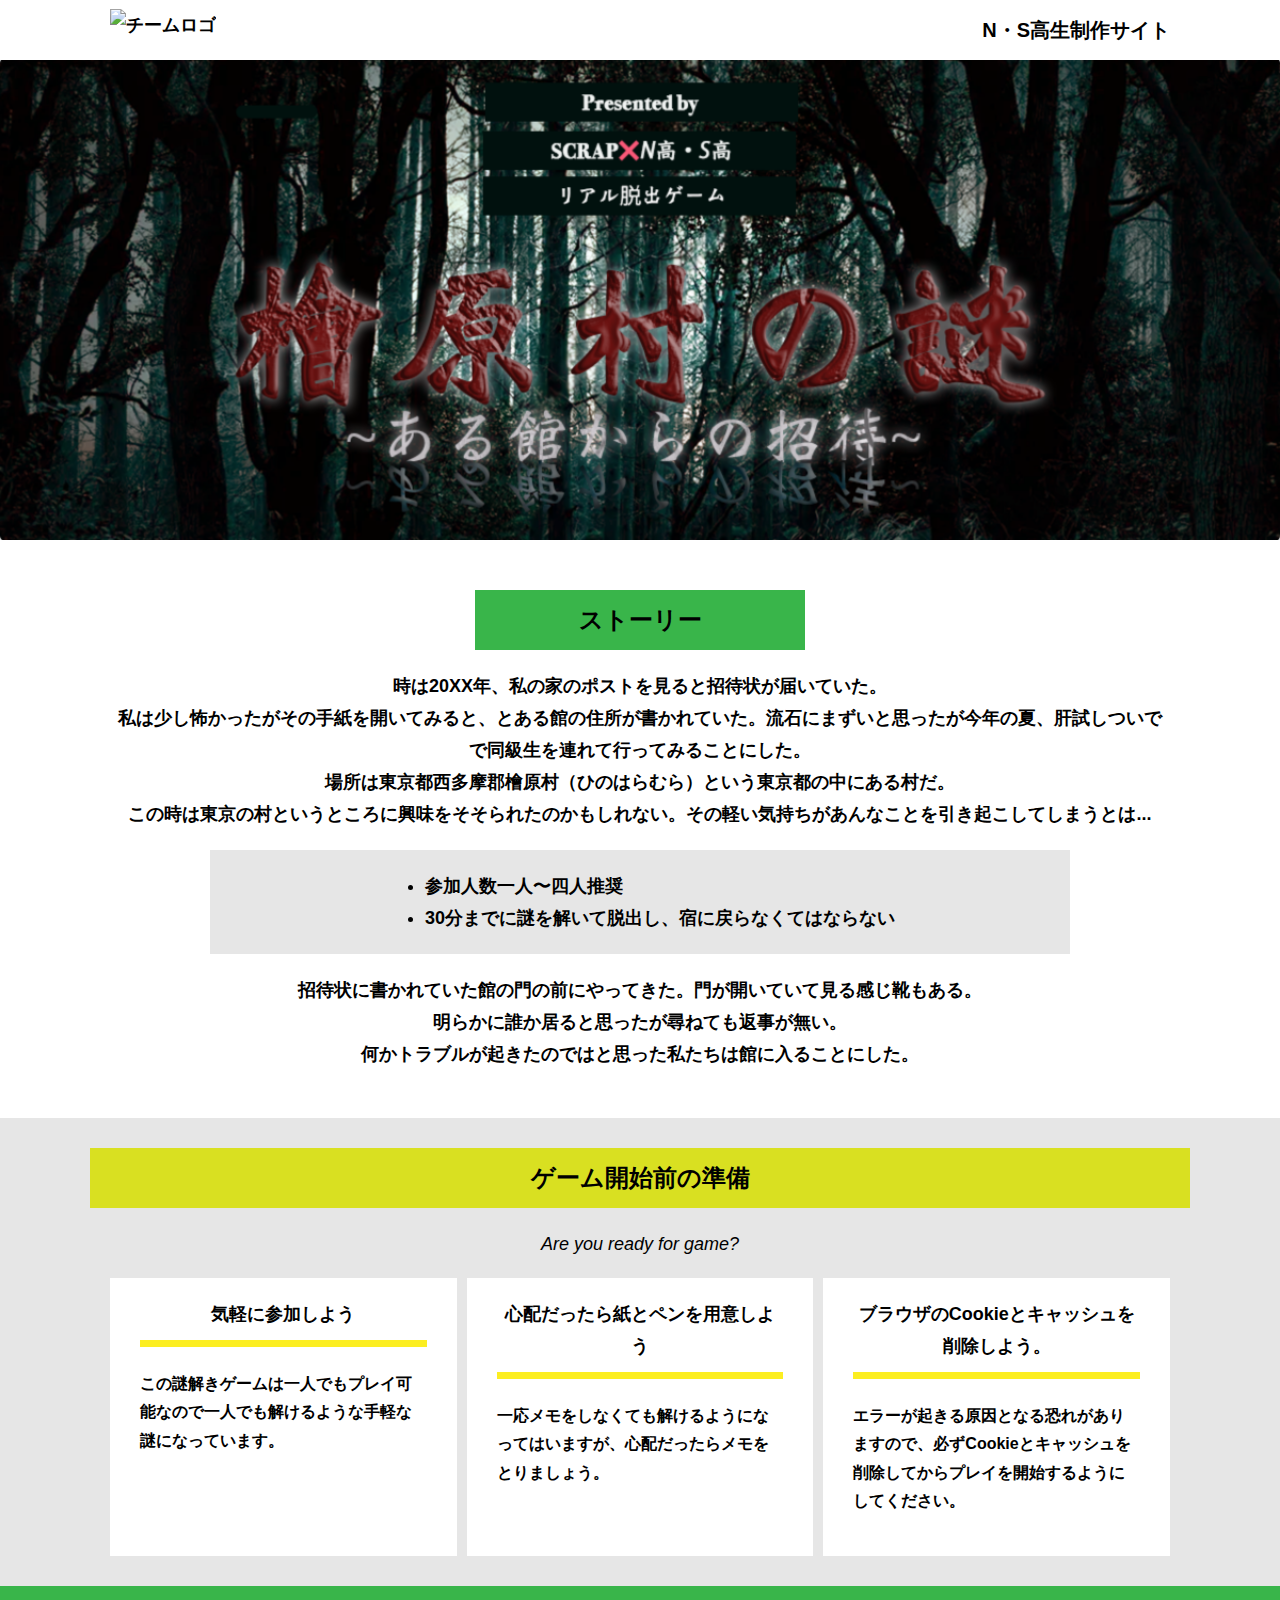
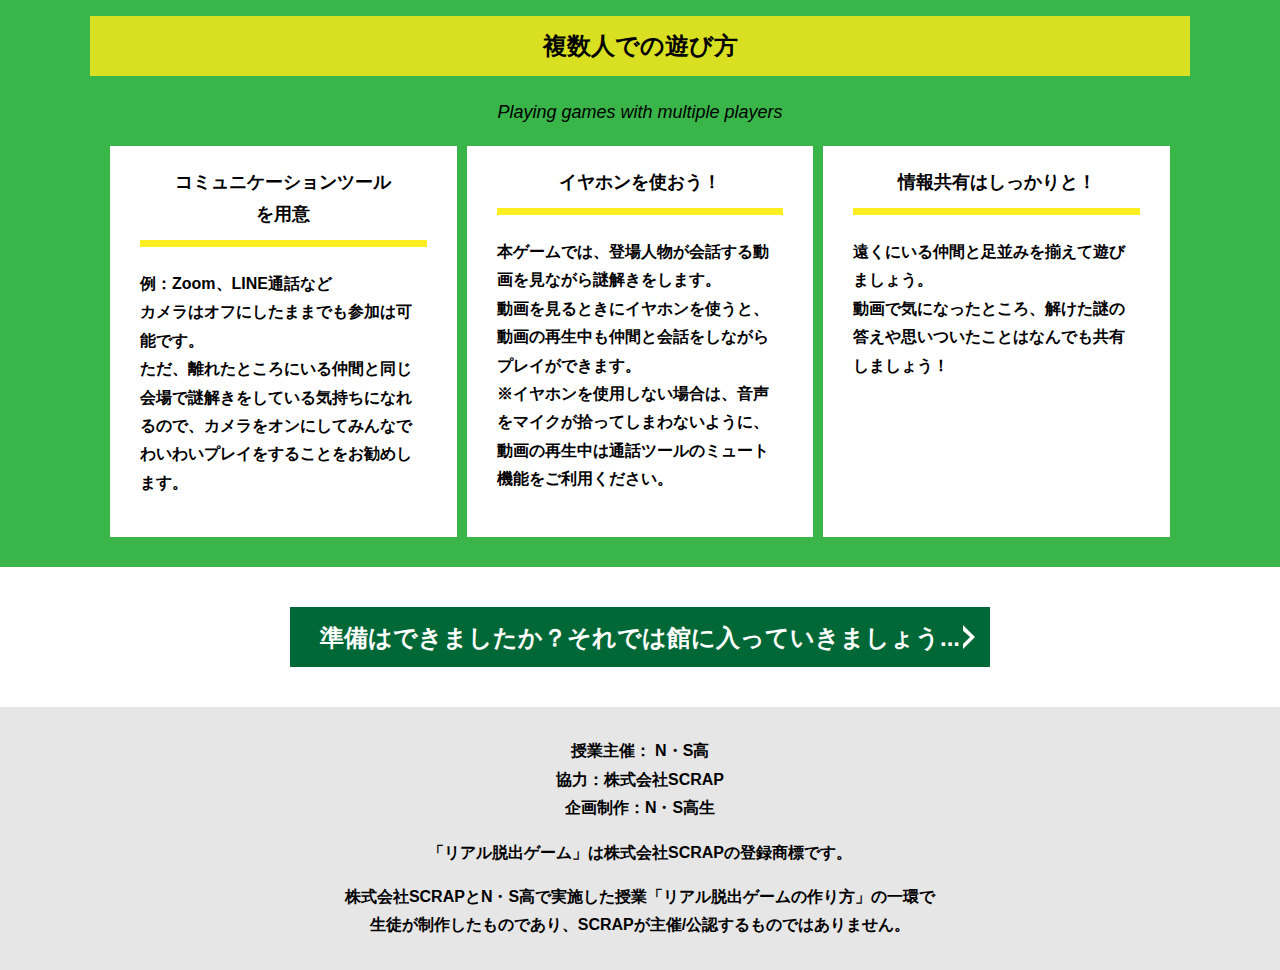
==== index.html @ 04518798 "Update index.html" ====
<!DOCTYPE html>
<html lang="ja">
<head>
  <meta charset="UTF-8">
  <meta http-equiv="X-UA-Compatible" content="IE=edge">
  <meta name="viewport" content="width=device-width, initial-scale=1.0">
  <title>檜原村の謎〜ある館からの招待状〜 │ Project N</title>
  <link rel="stylesheet" href="assets/css/normalize.css">
  <link rel="stylesheet" href="assets/css/style.css">
</head>
<body>
  <svg width="0" height="0" class="hidden">
    <symbol xmlns="http://www.w3.org/2000/svg" viewBox="0 0 12.47 24.94" id="arrow" class="arrow_svg">
      <title>arrow</title>
      <polygon points="0 24.94 0 19.66 7.35 12.47 0 5.92 0 0 12.47 12.47 0 24.94"/>
    </symbol>
  </svg>
  <header class="header">
    <div class="container">
      <div class="header__logo"><img src="assets/images/teamlogo.svg" alt="チームロゴ"></div>
      <div class="header__name">N・S高生制作サイト</div>
    </div>
  </header>
  <main class="main index-page">
    <!-- タイトルエリア　ここから -->
    <h1 class="main-title"><img src="assets/images/toppp.png" alt="Presented by SCRAP×N・S高リアル脱出ゲーム制作PJ 檜原村の謎〜ある館からの招待状〜"></h1>
    <!-- タイトルエリア　ここまで -->
    <section class="section section--story">
      <div class="container">
        <h2 class="section-title section-title--keycolor section-title--story">ストーリー</h2>
        <div class="story">
          <p class="text-center">時は20XX年、私の家のポストを見ると招待状が届いていた。<br>
            私は少し怖かったがその手紙を開いてみると、とある館の住所が書かれていた。流石にまずいと思ったが今年の夏、肝試しついでで同級生を連れて行ってみることにした。<br>
            場所は東京都西多摩郡檜原村（ひのはらむら）という東京都の中にある村だ。<br>
            この時は東京の村というところに興味をそそられたのかもしれない。その軽い気持ちがあんなことを引き起こしてしまうとは...<br>																
																			
																			
																			
																			
																			
																			
																			
          <div class="story__note__outer bg-color--gray">
            <ul class="story__note">
              <li>参加人数一人〜四人推奨</li>
              <li>30分までに謎を解いて脱出し、宿に戻らなくてはならない</li>
            </ul>
          </div>
          <p class="text-center">招待状に書かれていた館の門の前にやってきた。門が開いていて見る感じ靴もある。<br>
		  明らかに誰か居ると思ったが尋ねても返事が無い。<br>
		  何かトラブルが起きたのではと思った私たちは館に入ることにした。

</p>
        </div>
      </div>
    </section>
    <section class="section bg-color--gray">
      <div class="container">
        <h2 class="section-title">ゲーム開始前の準備</h2>
        <p class="font-eng text-center">Are you ready for game?</p>
        <!--
          class名"row"内のclass名"column"が横並びになります。
          改行する場合は以下のように追加してください。
          <div class="row">
            <div class="column">
              ～ 内容 ～
            </div>
          </div>
        -->
        <div class="row">
          <div class="column">
            <div class="card">
              <h3 class="card__title">気軽に参加しよう</h3>
              <p class="card__content">この謎解きゲームは一人でもプレイ可能なので一人でも解けるような手軽な謎になっています。</p>
            </div>
          </div>
          <div class="column">
            <div class="card">
              <h3 class="card__title">心配だったら紙とペンを用意しよう</h3>
              <p class="card__content">一応メモをしなくても解けるようになってはいますが、心配だったらメモをとりましょう。</p>
            </div>
          </div>
          <div class="column">
            <div class="card">
              <h3 class="card__title">ブラウザのCookieとキャッシュを<br>削除しよう。</h3>
              <p class="card__content">エラーが起きる原因となる恐れがありますので、必ずCookieとキャッシュを削除してからプレイを開始するようにしてください。</p>
            </div>
          </div>
        </div>
      </div>
    </section>
    <section class="section bg-color--keycolor">
      <div class="container">
        <h2 class="section-title">複数人での遊び方</h2>
        <p class="font-eng text-center">Playing games with multiple players</p>
        <div class="row">
          <div class="column">
            <div class="card">
              <h3 class="card__title">コミュニケーションツール<br>を用意</h3>
              <p class="card__content">例：Zoom、LINE通話など<br>
                カメラはオフにしたままでも参加は可能です。<br>
                ただ、離れたところにいる仲間と同じ会場で謎解きをしている気持ちになれるので、カメラをオンにしてみんなでわいわいプレイをすることをお勧めします。</p>
            </div>
          </div>
          <div class="column">
            <div class="card">
              <h3 class="card__title">イヤホンを使おう！</h3>
              <p class="card__content">本ゲームでは、登場人物が会話する動画を見ながら謎解きをします。<br>
                動画を見るときにイヤホンを使うと、動画の再生中も仲間と会話をしながらプレイができます。<br>
                ※イヤホンを使用しない場合は、音声をマイクが拾ってしまわないように、動画の再生中は通話ツールのミュート機能をご利用ください。</p>
            </div>
          </div>
          <div class="column">
            <div class="card">
              <h3 class="card__title">情報共有はしっかりと！</h3>
              <p class="card__content">遠くにいる仲間と足並みを揃えて遊びましょう。<br>
                動画で気になったところ、解けた謎の答えや思いついたことはなんでも共有しましょう！</p>
            </div>
          </div>
        </div>
      </div>
    </section>
    <section class="section">
      <div class="container">
        <a class="btn" href="main.html">準備はできましたか？それでは館に入っていきましょう...<svg class="btn__arrow"><use xlink:href="#arrow"></use></svg></a>
      </div>
    </section>
  </main>
  <footer class="footer section bg-color--gray">
    <div class="container">
      <p class="text-center">授業主催： N・S高<br>協力：株式会社SCRAP<br>企画制作：N・S高生</p>
      <p class="text-center">「リアル脱出ゲーム」は株式会社SCRAPの登録商標です。</p>
      <p class="text-center">株式会社SCRAPとN・S高で実施した授業「リアル脱出ゲームの作り方」の一環で<br>生徒が制作したものであり、SCRAPが主催/公認するものではありません。</p>
    </div>
  </footer>
</body>
</html>
---- assets/css/style.css ----
@charset "UTF-8";
/****************************
 * 共通CSSのテンプレートです。
*****************************/
*,
*::before,
*::after {
  -webkit-box-sizing: border-box;
          box-sizing: border-box;
}

html {
  font-size: 18px;
  -webkit-box-sizing: border-box;
          box-sizing: border-box;
}

body {
  overflow-x: hidden;
  font-family: "游ゴシック体", "Yu Gothic", YuGothic, "ヒラギノ角ゴ Pro", "Hiragino Kaku Gothic Pro", "メイリオ", "Meiryo", sans-serif;
  font-size: 18px;
  line-height: 1.77778;
  font-weight: bold;
  text-decoration: none;
  border: none;
  list-style: none;
  color: #000;
  margin: 0;
}

img {
  width: 100%;
}

figure {
  margin: 0;
}

figcaption {
  margin-top: 30px;
  font-size: 14px;
}

@media screen and (max-width: 767px) {
  figcaption {
    font-size: 13px;
  }
}

input[type=text] {
  font-size: 18px;
  border: none;
  padding: 25px 35px;
  display: block;
  margin: 0 auto;
  max-width: 580px;
  width: 100%;
}

::-webkit-input-placeholder {
  color: #999;
}

:-ms-input-placeholder {
  color: #999;
}

::-ms-input-placeholder {
  color: #999;
}

::placeholder {
  color: #999;
}

button {
  cursor: pointer;
  display: block;
  border: none;
  margin: 0 auto;
  background-color: #006837;
  color: #fff;
  width: 287px;
  height: 55px;
}

/*******************
* Layout
*******************/
.section {
  padding-top: 30px;
  padding-bottom: 30px;
}

.section--clear {
  /* ステージクリア画面 */
  position: fixed;
  display: none;
  /* 読み込み時に一瞬表示されるのを防ぐ */
  -webkit-box-pack: center;
      -ms-flex-pack: center;
          justify-content: center;
  -webkit-box-align: center;
      -ms-flex-align: center;
          align-items: center;
  top: 0;
  bottom: 0;
  left: 0;
  right: 0;
  z-index: 200;
}

.section--clear.isClear {
  display: -webkit-box;
  display: -ms-flexbox;
  display: flex;
}

.container {
  width: 1100px;
  padding-left: 20px;
  padding-right: 20px;
  margin: 0 auto;
}

@media screen and (max-width: 1100px) {
  .container {
    width: calc(100% - 40px);
  }
}

.row {
  display: -webkit-box;
  display: -ms-flexbox;
  display: flex;
  -ms-flex-line-pack: stretch;
      align-content: stretch;
  gap: 10px;
}

.row + .row {
  margin-top: 20px;
}

.column {
  width: 100%;
}

.card {
  background-color: #fff;
  margin-bottom: 20px;
  height: 100%;
}

.card__title {
  font-size: 18px;
  text-align: center;
  margin: 0;
  padding: 20px 30px;
  position: relative;
  cursor: pointer;
}

.card__content {
  -webkit-transition: all 0.3s;
  transition: all 0.3s;
  font-size: 16px;
  padding: 20px 30px;
  margin: 0;
  position: relative;
}

.card__content::before {
  display: block;
  content: '';
  width: calc(100% - 60px);
  height: 7px;
  background-color: #fcee21;
  position: absolute;
  top: -10px;
  left: 30px;
}

.hint-page .card {
  height: auto;
}

.hint-page .card__content {
  display: none;
  text-align: center;
}

.hint-page .card__arrow {
  position: absolute;
  top: calc(50% - 12px);
  right: 45px;
  -webkit-transform: rotate(90deg);
          transform: rotate(90deg);
  -webkit-transition: all 0.3s;
  transition: all 0.3s;
  fill: #009245;
  width: 12px;
  height: 24px;
}

.hint-page .card.is-open .card__content {
  display: block;
}

.hint-page .card.is-open .card__arrow {
  -webkit-transform: rotate(-90deg);
          transform: rotate(-90deg);
}

.box {
  padding: 35px 30px;
}

.youtube {
  position: relative;
  width: 100%;
  padding-top: 56.25%;
}

.youtube iframe {
  position: absolute;
  top: 0;
  left: 0;
  width: 100%;
  height: 100%;
}

.youtube__container {
  max-width: 800px;
  margin: 0 auto;
}

/*********************
* Color
*********************/
.bg-color--keycolor {
  background-color: #39b54a;
}

.bg-color--subcolor {
  background-color: #d9e021;
}

.bg-color--gray {
  background-color: #e6e6e6;
}

/*********************
* title
**********************/
.main-title {
  margin: 0;
}

.sub-title {
  text-align: center;
  font-size: 18px;
  line-height: 1.66667;
}

.sub-title__bg {
  background-color: #fcee21;
  padding-left: 1rem;
  padding-right: 1rem;
}

.section-title {
  font-size: 24px;
  line-height: 1.75;
  text-align: center;
  padding: 9px 20px;
  background-color: #d9e021;
  margin: 0 -20px 20px -20px;
}

.section-title__stage {
  display: inline-block;
  margin-right: 2rem;
}

.section-title--keycolorlight {
  background-color: #8cc63f;
}

.section-title--keycolorlight .section-title__stage {
  color: #fff;
}

.section-title--keycolor {
  background-color: #39b54a;
}

.section-title--story {
  width: 330px;
  margin: 0 auto 20px;
}

.section-title--border {
  position: relative;
  font-size: 30px;
  text-align: center;
  line-height: 1.06667;
  margin: 0;
  padding-bottom: 15px;
  color: #006837;
}

.section-title--border::after {
  position: absolute;
  bottom: 0;
  left: calc(50% - 95px);
  display: block;
  content: '';
  background-color: #fff;
  height: 2.6px;
  width: 190px;
}

/******************
* text
******************/
.font-eng {
  font-style: italic;
  font-weight: normal;
}

/*************************
* Button
*************************/
.btn {
  display: block;
  text-decoration: none;
  cursor: pointer;
  background-color: #006837;
  color: #fff;
  font-size: 24px;
  line-height: 1.54167;
  text-align: center;
  padding: 11.5px;
  width: calc(100% - 40px);
  max-width: 700px;
  margin: 10px auto;
  position: relative;
}

.btn:hover {
  opacity: 0.7;
}

.btn__arrow {
  position: absolute;
  top: calc(50% - 12px);
  right: 15px;
  fill: #fff;
  width: 12px;
  height: 24px;
}

/****************
* header
*****************/
.header {
  background-color: #fff;
  height: 60px;
}

.header .container {
  display: -webkit-box;
  display: -ms-flexbox;
  display: flex;
  -webkit-box-pack: justify;
      -ms-flex-pack: justify;
          justify-content: space-between;
  -webkit-box-align: center;
      -ms-flex-align: center;
          align-items: center;
  height: 100%;
}

.header__logo {
  width: 330px;
  height: 42px;
}

.header__name {
  font-size: 20px;
  line-height: 1.1;
}

.footer {
  font-size: 16px;
}

.footer p:first-child {
  margin-top: 0;
}

.footer p:last-child {
  margin-bottom: 0;
}

/********************
* main
********************/
.story__note {
  margin: 0;
}

.story__note__outer {
  width: 860px;
  display: -webkit-box;
  display: -ms-flexbox;
  display: flex;
  padding: 20px;
  margin: 20px auto;
  -webkit-box-pack: center;
      -ms-flex-pack: center;
          justify-content: center;
}

@media screen and (max-width: 940px) {
  .story__note__outer {
    width: 100%;
  }
}

.stage-column__container + .stage-column__container {
  border-top: 2px solid #fff;
}

.answer {
  font-size: 18px;
  margin-bottom: 20px;
  line-height: 80px;
  word-spacing: 20px;
}

.err-message {
  color: #c1272d;
  font-size: 18px;
  text-align: center;
}

.link-hint {
  text-align: center;
  display: block;
  margin-top: 20px;
}

.clear-message {
  background-color: #d9e021;
  padding: 30px 30px 60px;
  position: relative;
}

.clear-message__title {
  position: relative;
  display: block;
  text-align: center;
  color: #006837;
  font-size: 30px;
  padding-bottom: 10px;
  margin-bottom: 35px;
}

.clear-message__title::after {
  content: '';
  position: absolute;
  display: block;
  width: 183px;
  height: 2px;
  background-color: #fff;
  bottom: 0;
  left: calc(50% - (183px/2));
}

.clear-message__content {
  text-align: center;
}

.clear-message__btn {
  position: absolute;
  bottom: -30px;
  left: calc(50% - 144px);
  width: 288px;
  margin: 0;
}

/********************
* Utility
********************/
.text-center {
  text-align: center;
}

.text-left {
  text-align: left;
}

.text-right {
  text-align: right;
}

.hidden {
  display: none;
}
/*# sourceMappingURL=style.css.map */
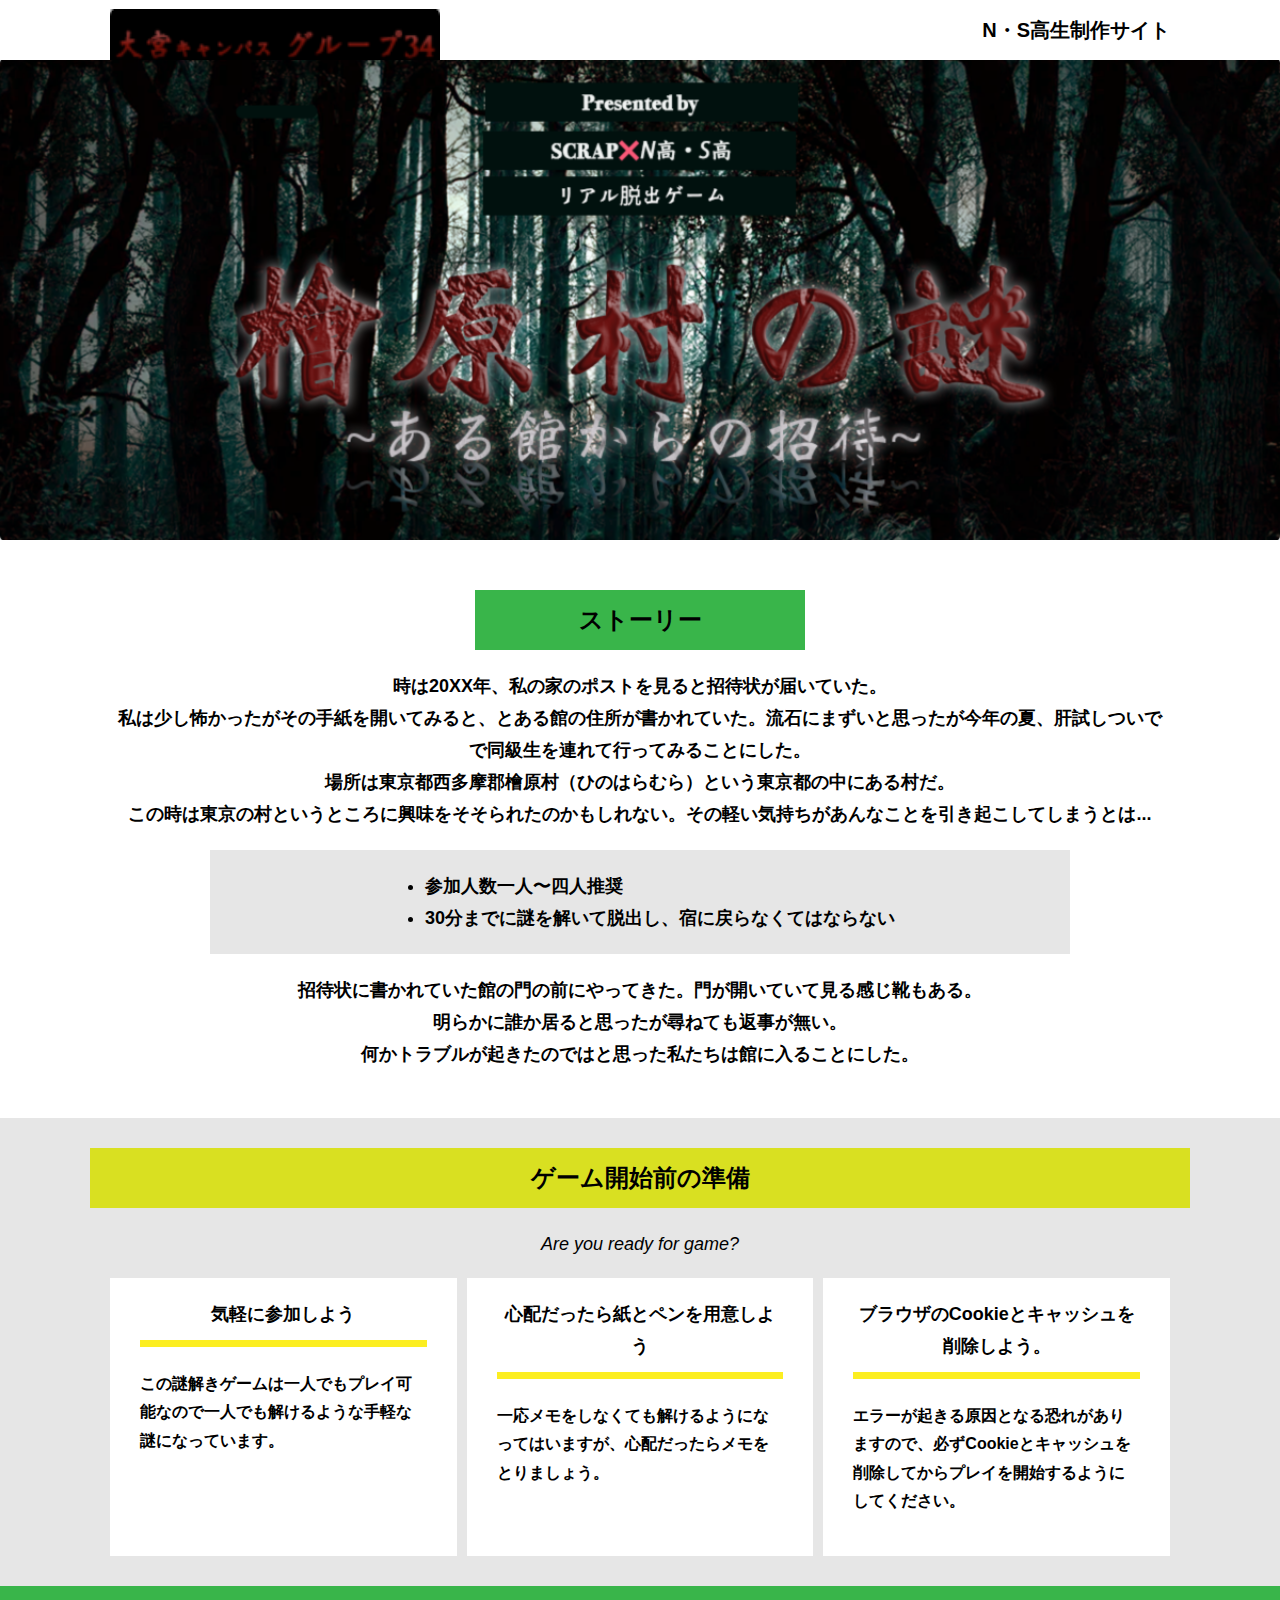
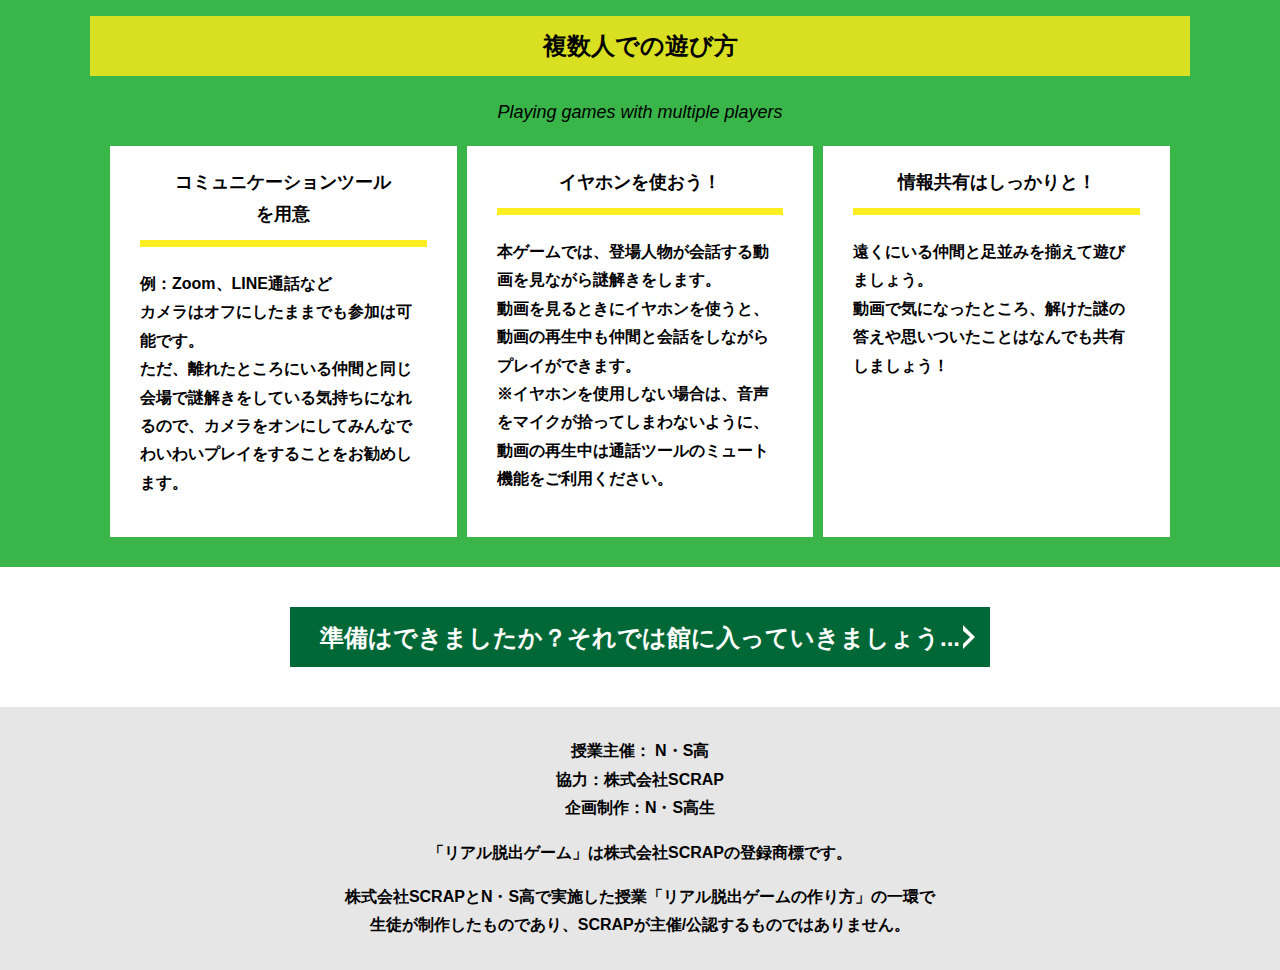
==== commit d09d86f3: "Update index.html" ====
--- a/index.html
+++ b/index.html
@@ -17,7 +17,7 @@
   </svg>
   <header class="header">
     <div class="container">
-      <div class="header__logo"><img src="assets/images/teamlogo.svg" alt="チームロゴ"></div>
+      <div class="header__logo"><img src="assets/images/team.png" alt="チームロゴ"></div>
       <div class="header__name">N・S高生制作サイト</div>
     </div>
   </header>
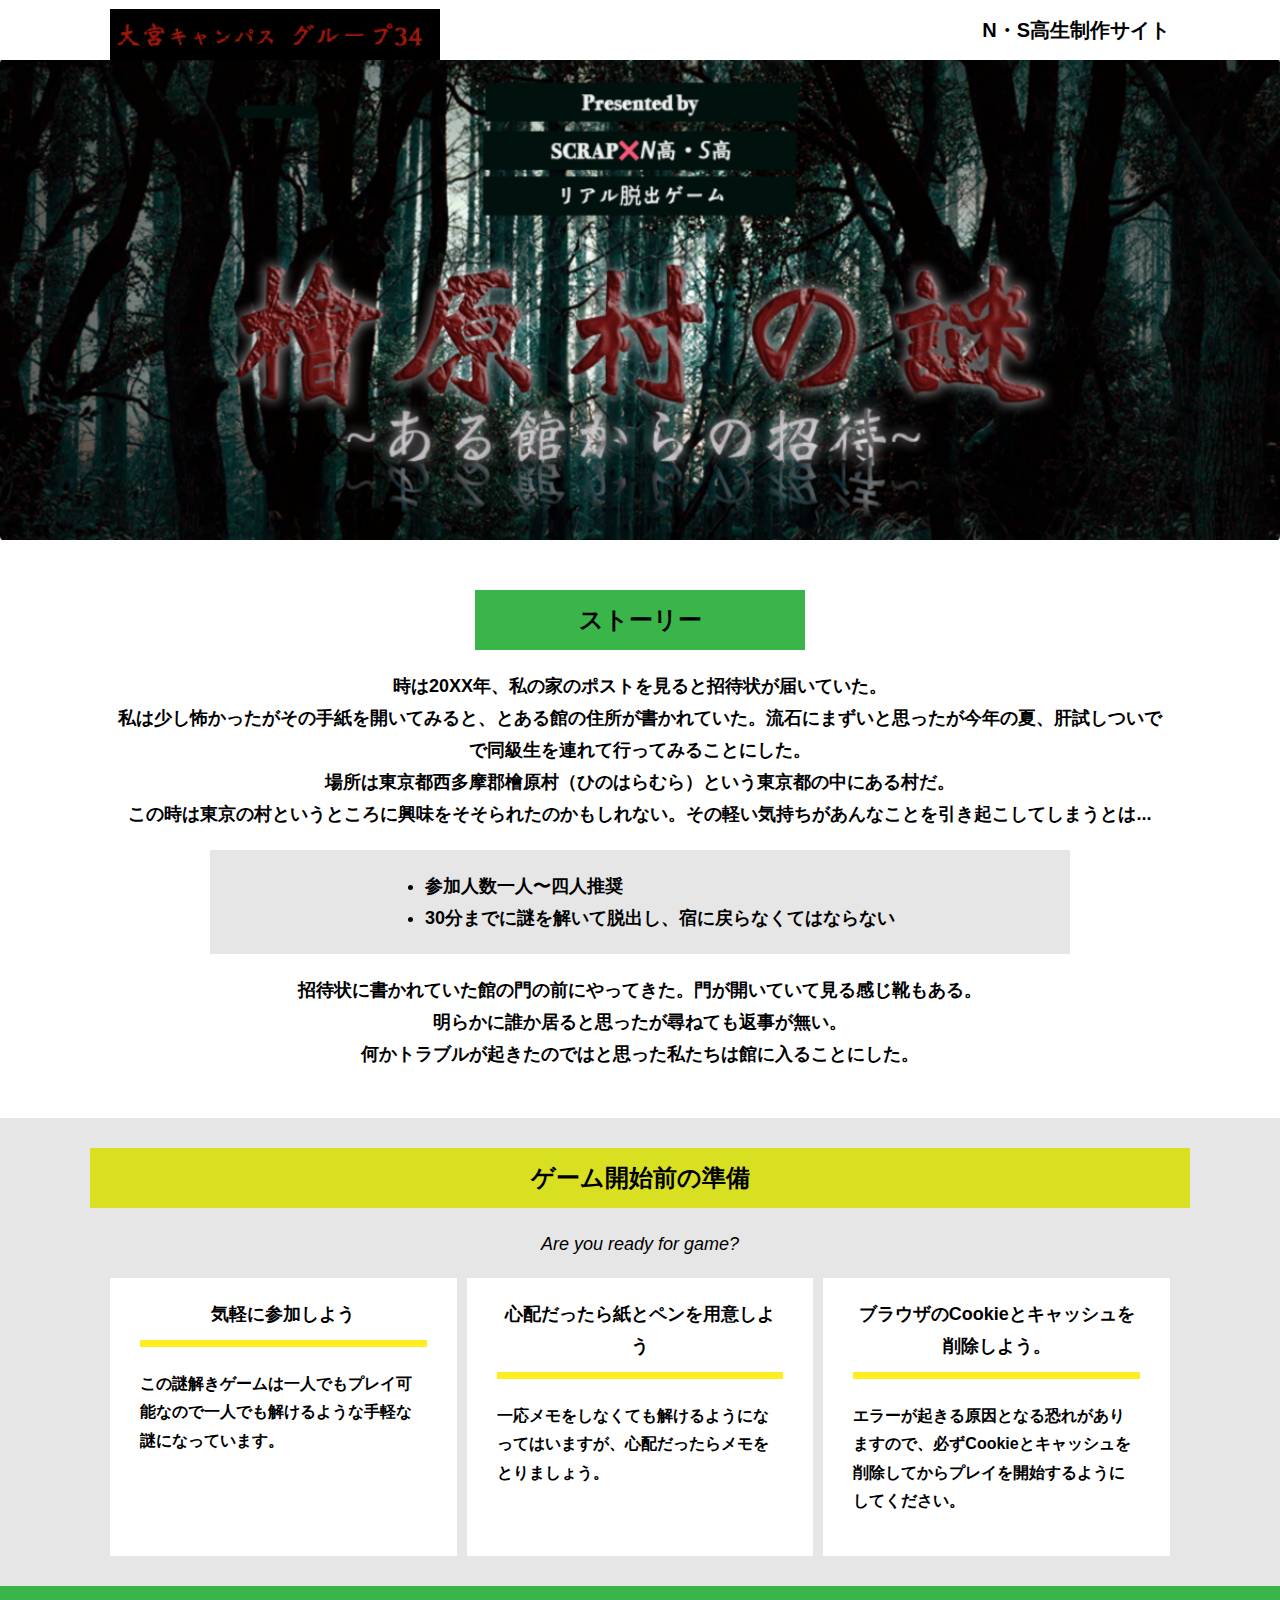
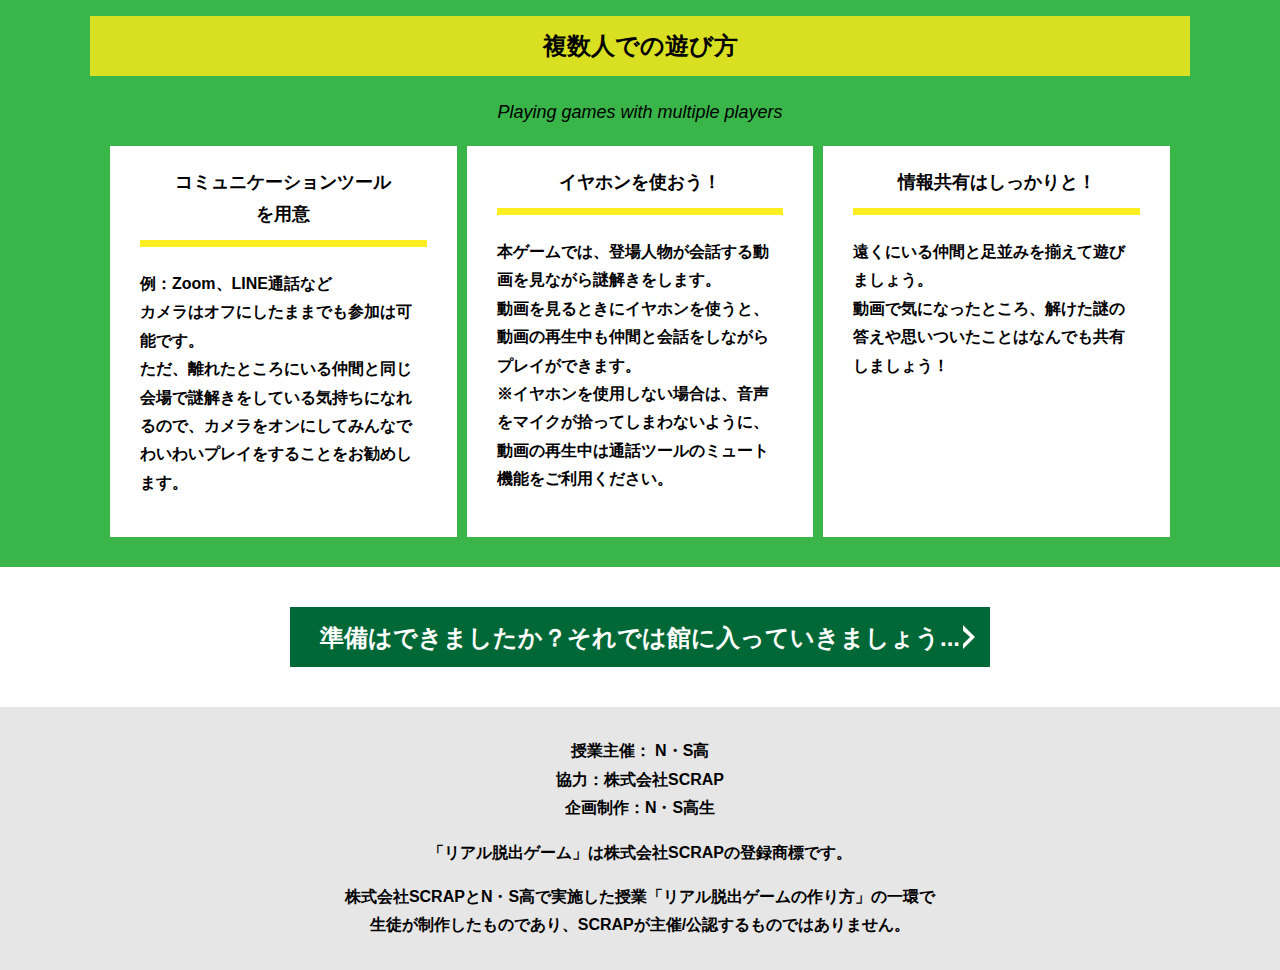
==== commit e42c6cb0: "Update index.html" ====
--- a/index.html
+++ b/index.html
@@ -17,7 +17,7 @@
   </svg>
   <header class="header">
     <div class="container">
-      <div class="header__logo"><img src="assets/images/team.png" alt="チームロゴ"></div>
+      <div class="header__logo"><img src="assets/images/teamteam.png" alt="チームロゴ"></div>
       <div class="header__name">N・S高生制作サイト</div>
     </div>
   </header>
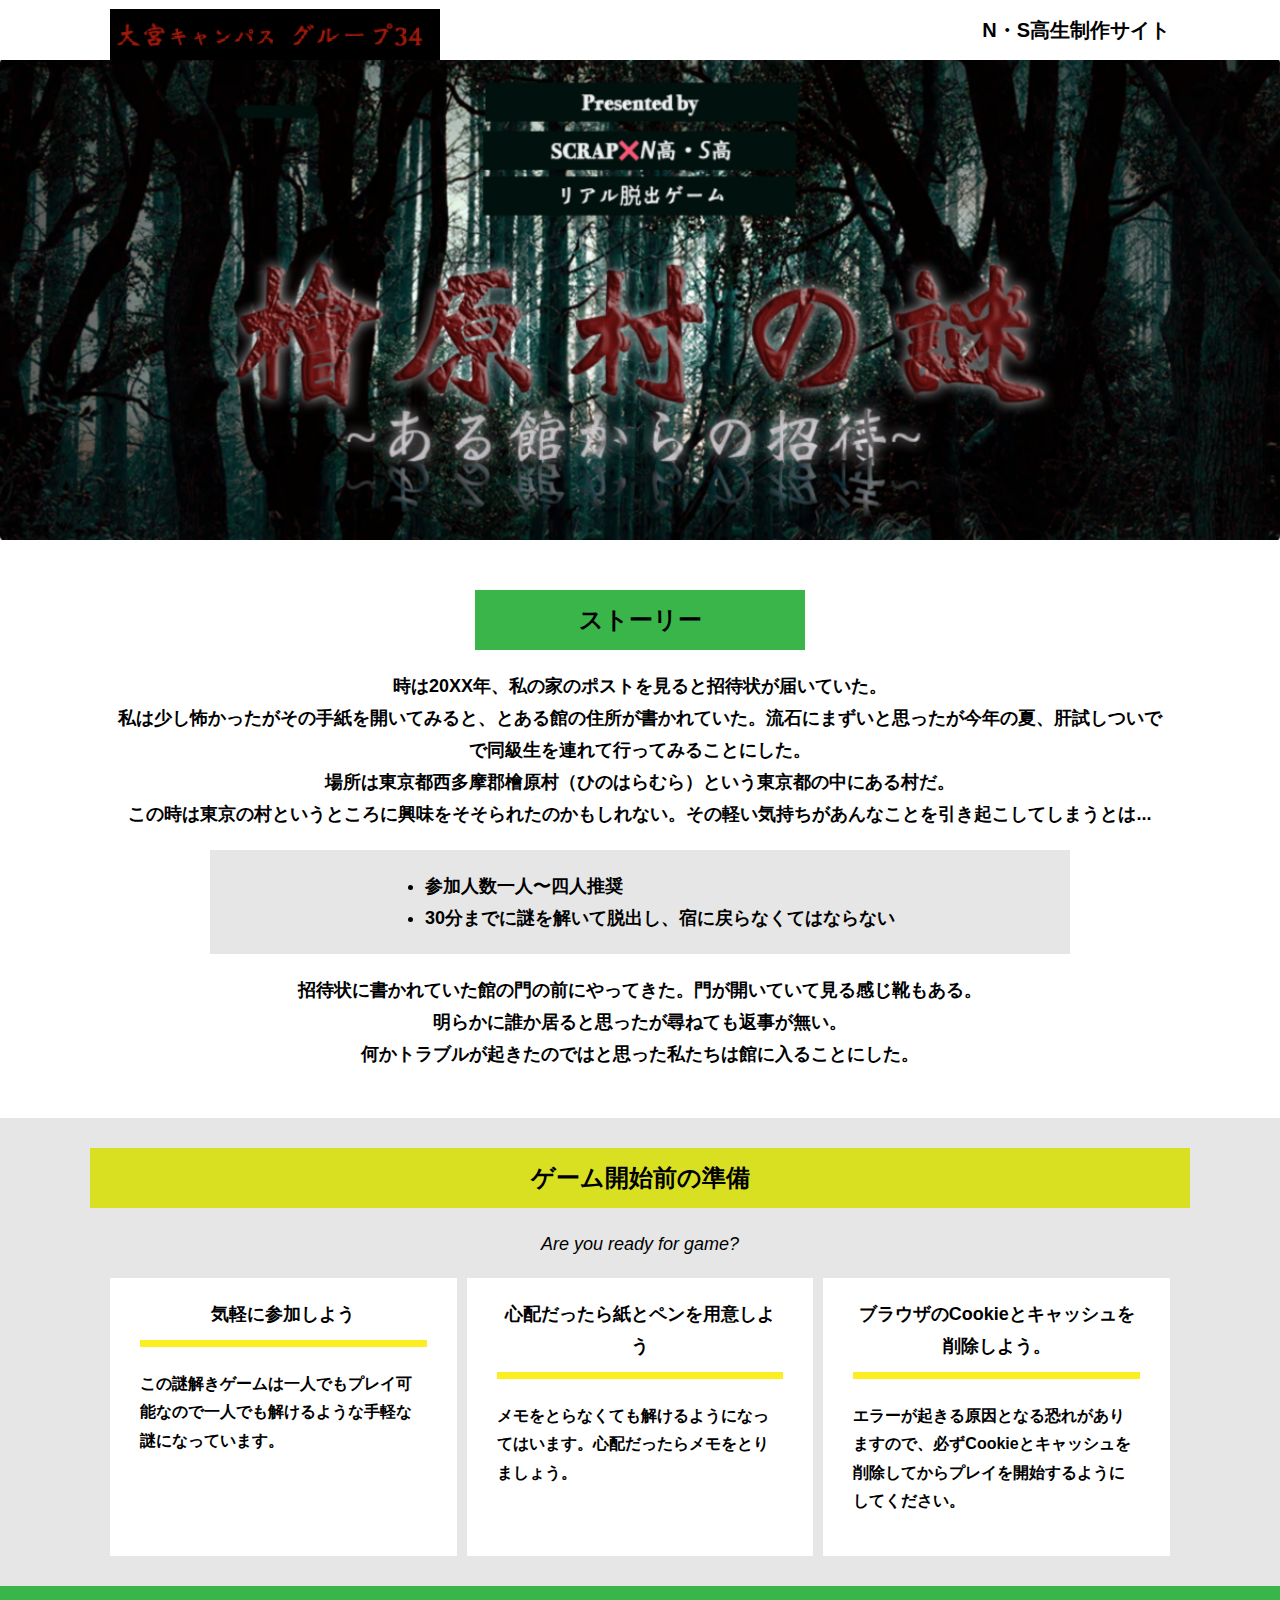
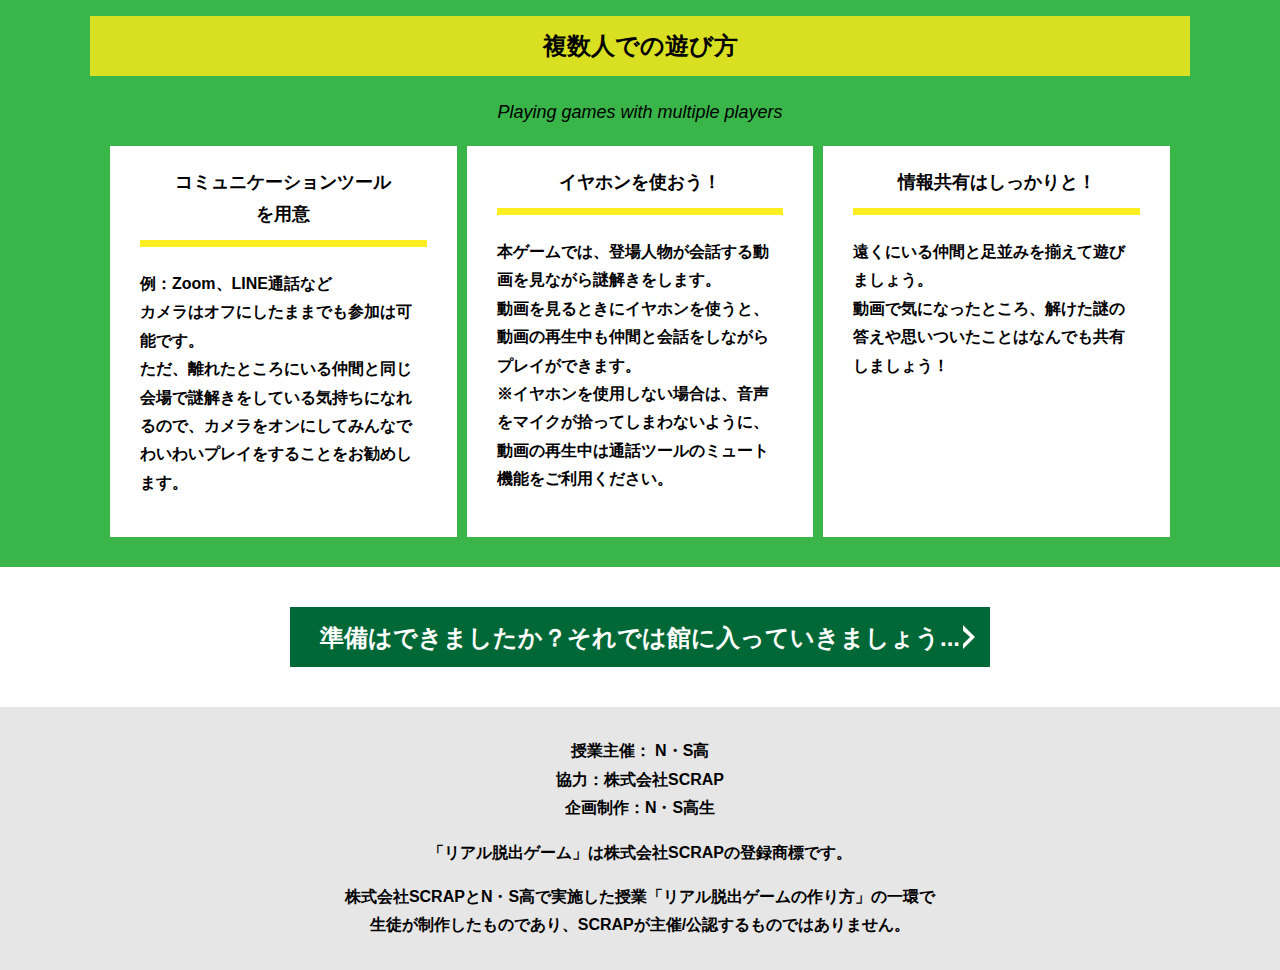
==== commit 41ed8b95: "Update index.html" ====
--- a/index.html
+++ b/index.html
@@ -77,7 +77,7 @@
           <div class="column">
             <div class="card">
               <h3 class="card__title">心配だったら紙とペンを用意しよう</h3>
-              <p class="card__content">一応メモをしなくても解けるようになってはいますが、心配だったらメモをとりましょう。</p>
+              <p class="card__content">メモをとらなくても解けるようになってはいます。心配だったらメモをとりましょう。</p>
             </div>
           </div>
           <div class="column">
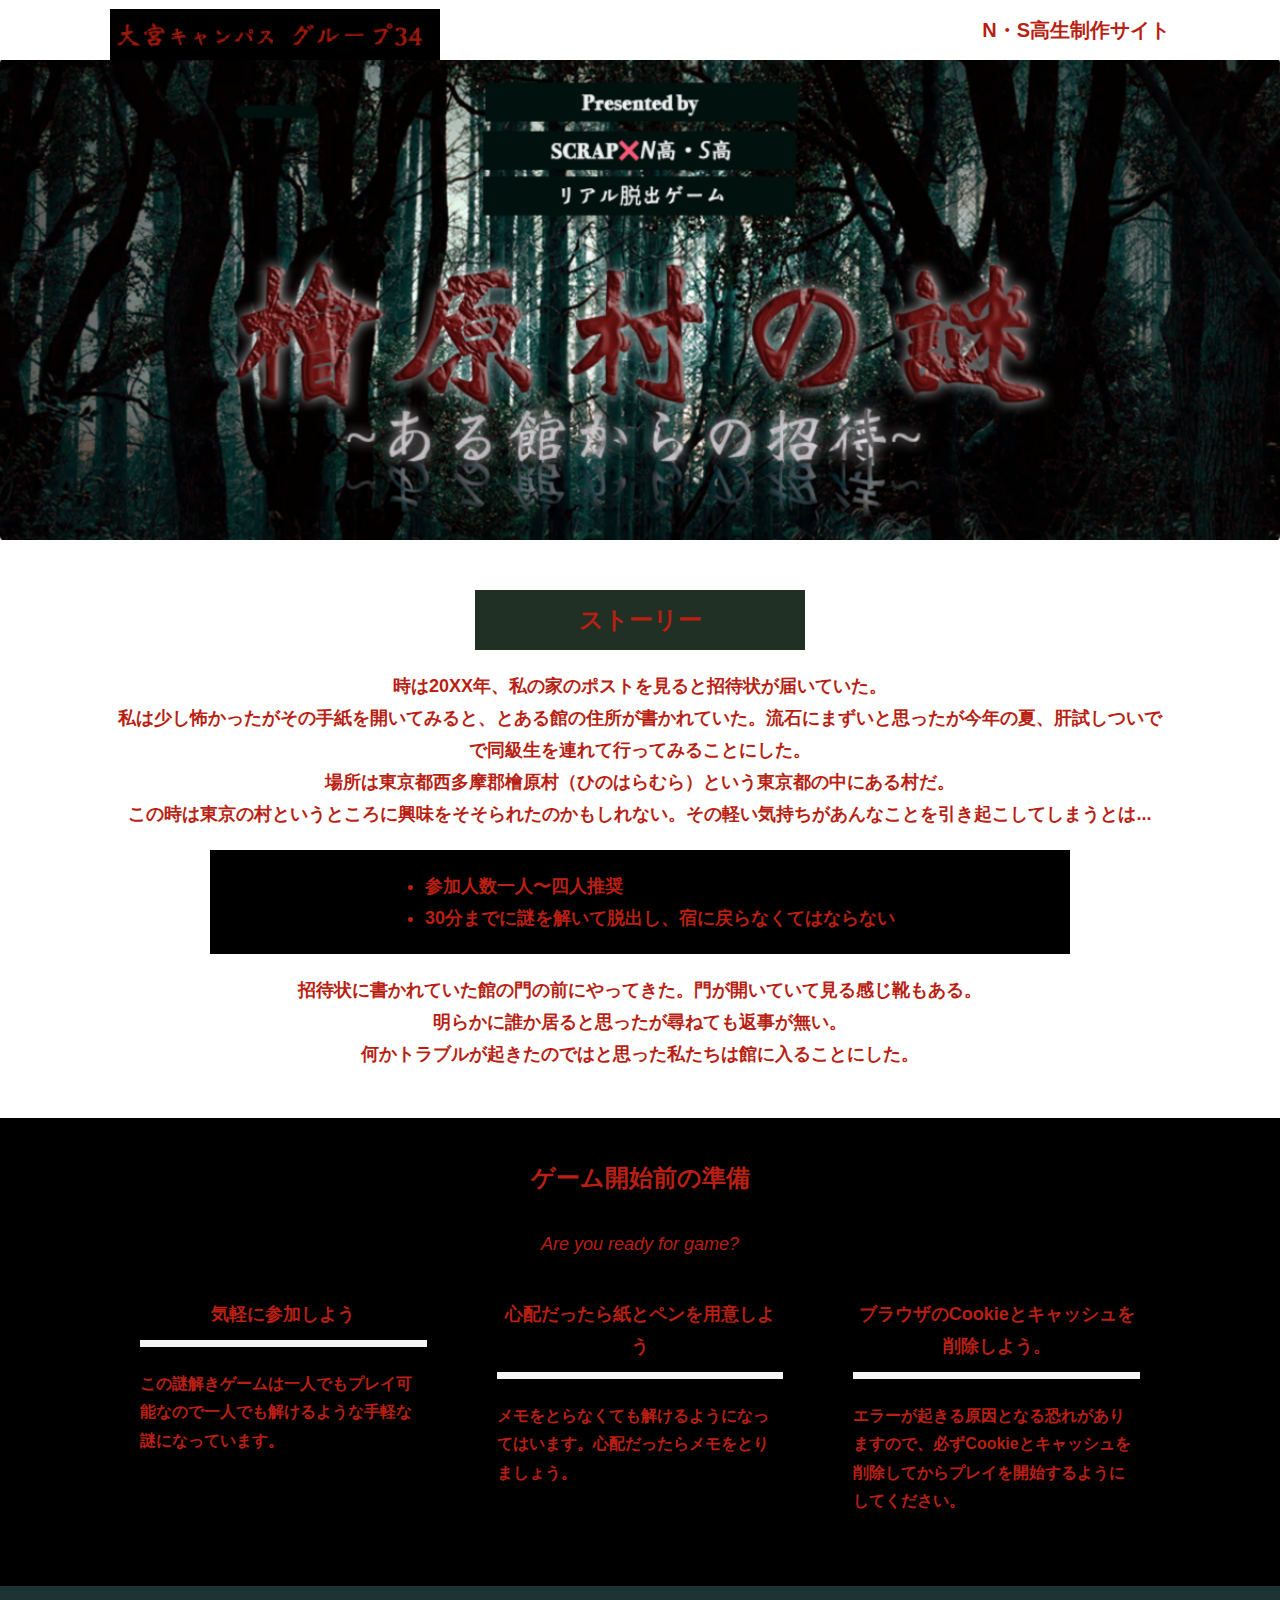
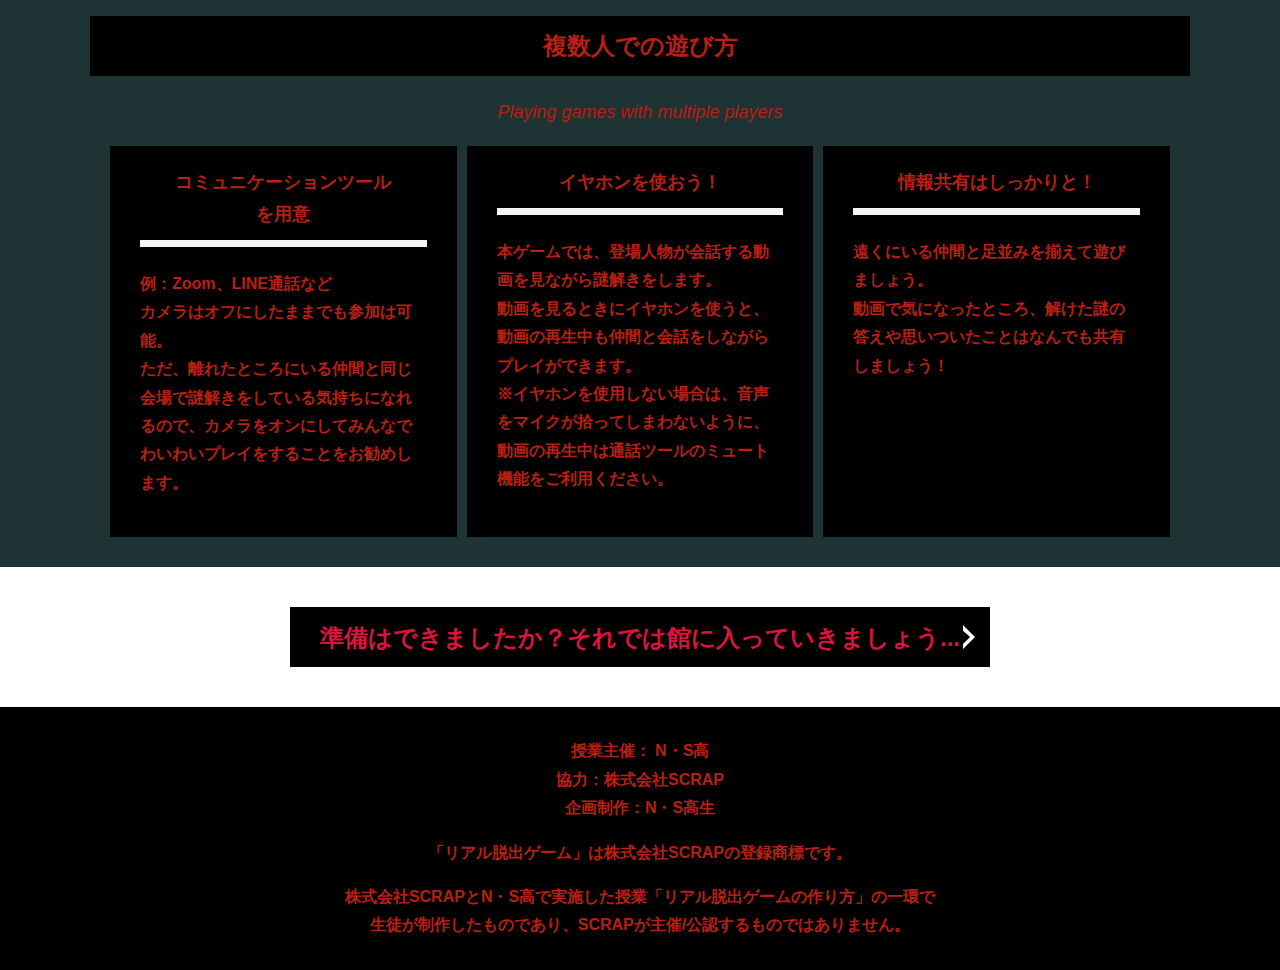
==== commit e992948e: "Update index.html" ====
--- a/index.html
+++ b/index.html
@@ -98,7 +98,7 @@
             <div class="card">
               <h3 class="card__title">コミュニケーションツール<br>を用意</h3>
               <p class="card__content">例：Zoom、LINE通話など<br>
-                カメラはオフにしたままでも参加は可能です。<br>
+                カメラはオフにしたままでも参加は可能。<br>
                 ただ、離れたところにいる仲間と同じ会場で謎解きをしている気持ちになれるので、カメラをオンにしてみんなでわいわいプレイをすることをお勧めします。</p>
             </div>
           </div>
--- a/assets/css/style.css
+++ b/assets/css/style.css
@@ -24,7 +24,7 @@
   text-decoration: none;
   border: none;
   list-style: none;
-  color: #000;
+  color: #b91f12;
   margin: 0;
 }
 
@@ -58,19 +58,19 @@
 }
 
 ::-webkit-input-placeholder {
-  color: #999;
+  color: #000000;
 }
 
 :-ms-input-placeholder {
-  color: #999;
+  color: #000000;
 }
 
 ::-ms-input-placeholder {
-  color: #999;
+  color: #000000;
 }
 
 ::placeholder {
-  color: #999;
+  color: #000000;
 }
 
 button {
@@ -78,8 +78,8 @@
   display: block;
   border: none;
   margin: 0 auto;
-  background-color: #006837;
-  color: #fff;
+  background-color: #000000;
+  color: #b31031;
   width: 287px;
   height: 55px;
 }
@@ -147,7 +147,7 @@
 }
 
 .card {
-  background-color: #fff;
+  background-color: #000000;
   margin-bottom: 20px;
   height: 100%;
 }
@@ -175,7 +175,7 @@
   content: '';
   width: calc(100% - 60px);
   height: 7px;
-  background-color: #fcee21;
+  background-color: #f5f5f5;
   position: absolute;
   top: -10px;
   left: 30px;
@@ -198,7 +198,7 @@
           transform: rotate(90deg);
   -webkit-transition: all 0.3s;
   transition: all 0.3s;
-  fill: #009245;
+  fill: #222222;
   width: 12px;
   height: 24px;
 }
@@ -239,15 +239,15 @@
 * Color
 *********************/
 .bg-color--keycolor {
-  background-color: #39b54a;
+  background-color: #1e3333;
 }
 
 .bg-color--subcolor {
-  background-color: #d9e021;
+  background-color: #000000;
 }
 
 .bg-color--gray {
-  background-color: #e6e6e6;
+  background-color: #000000;
 }
 
 /*********************
@@ -264,7 +264,7 @@
 }
 
 .sub-title__bg {
-  background-color: #fcee21;
+  background-color: #1e3333;
   padding-left: 1rem;
   padding-right: 1rem;
 }
@@ -274,7 +274,7 @@
   line-height: 1.75;
   text-align: center;
   padding: 9px 20px;
-  background-color: #d9e021;
+  background-color: #000000;
   margin: 0 -20px 20px -20px;
 }
 
@@ -284,7 +284,7 @@
 }
 
 .section-title--keycolorlight {
-  background-color: #8cc63f;
+  background-color: #000000;
 }
 
 .section-title--keycolorlight .section-title__stage {
@@ -292,7 +292,7 @@
 }
 
 .section-title--keycolor {
-  background-color: #39b54a;
+  background-color: #213025;
 }
 
 .section-title--story {
@@ -307,7 +307,7 @@
   line-height: 1.06667;
   margin: 0;
   padding-bottom: 15px;
-  color: #006837;
+  color: #f5f5f5;
 }
 
 .section-title--border::after {
@@ -316,7 +316,7 @@
   left: calc(50% - 95px);
   display: block;
   content: '';
-  background-color: #fff;
+  background-color: #dc143c;
   height: 2.6px;
   width: 190px;
 }
@@ -336,8 +336,8 @@
   display: block;
   text-decoration: none;
   cursor: pointer;
-  background-color: #006837;
-  color: #fff;
+  background-color: #000000;
+  color: #dc143c;
   font-size: 24px;
   line-height: 1.54167;
   text-align: center;
@@ -441,7 +441,7 @@
 }
 
 .err-message {
-  color: #c1272d;
+  color: #000000;
   font-size: 18px;
   text-align: center;
 }
@@ -453,7 +453,7 @@
 }
 
 .clear-message {
-  background-color: #d9e021;
+  background-color: #000000;
   padding: 30px 30px 60px;
   position: relative;
 }
@@ -462,7 +462,7 @@
   position: relative;
   display: block;
   text-align: center;
-  color: #006837;
+  color: #dc143c;
   font-size: 30px;
   padding-bottom: 10px;
   margin-bottom: 35px;
@@ -509,4 +509,4 @@
 .hidden {
   display: none;
 }
-/*# sourceMappingURL=style.css.map */+/*# sourceMappingURL=style.css.map */
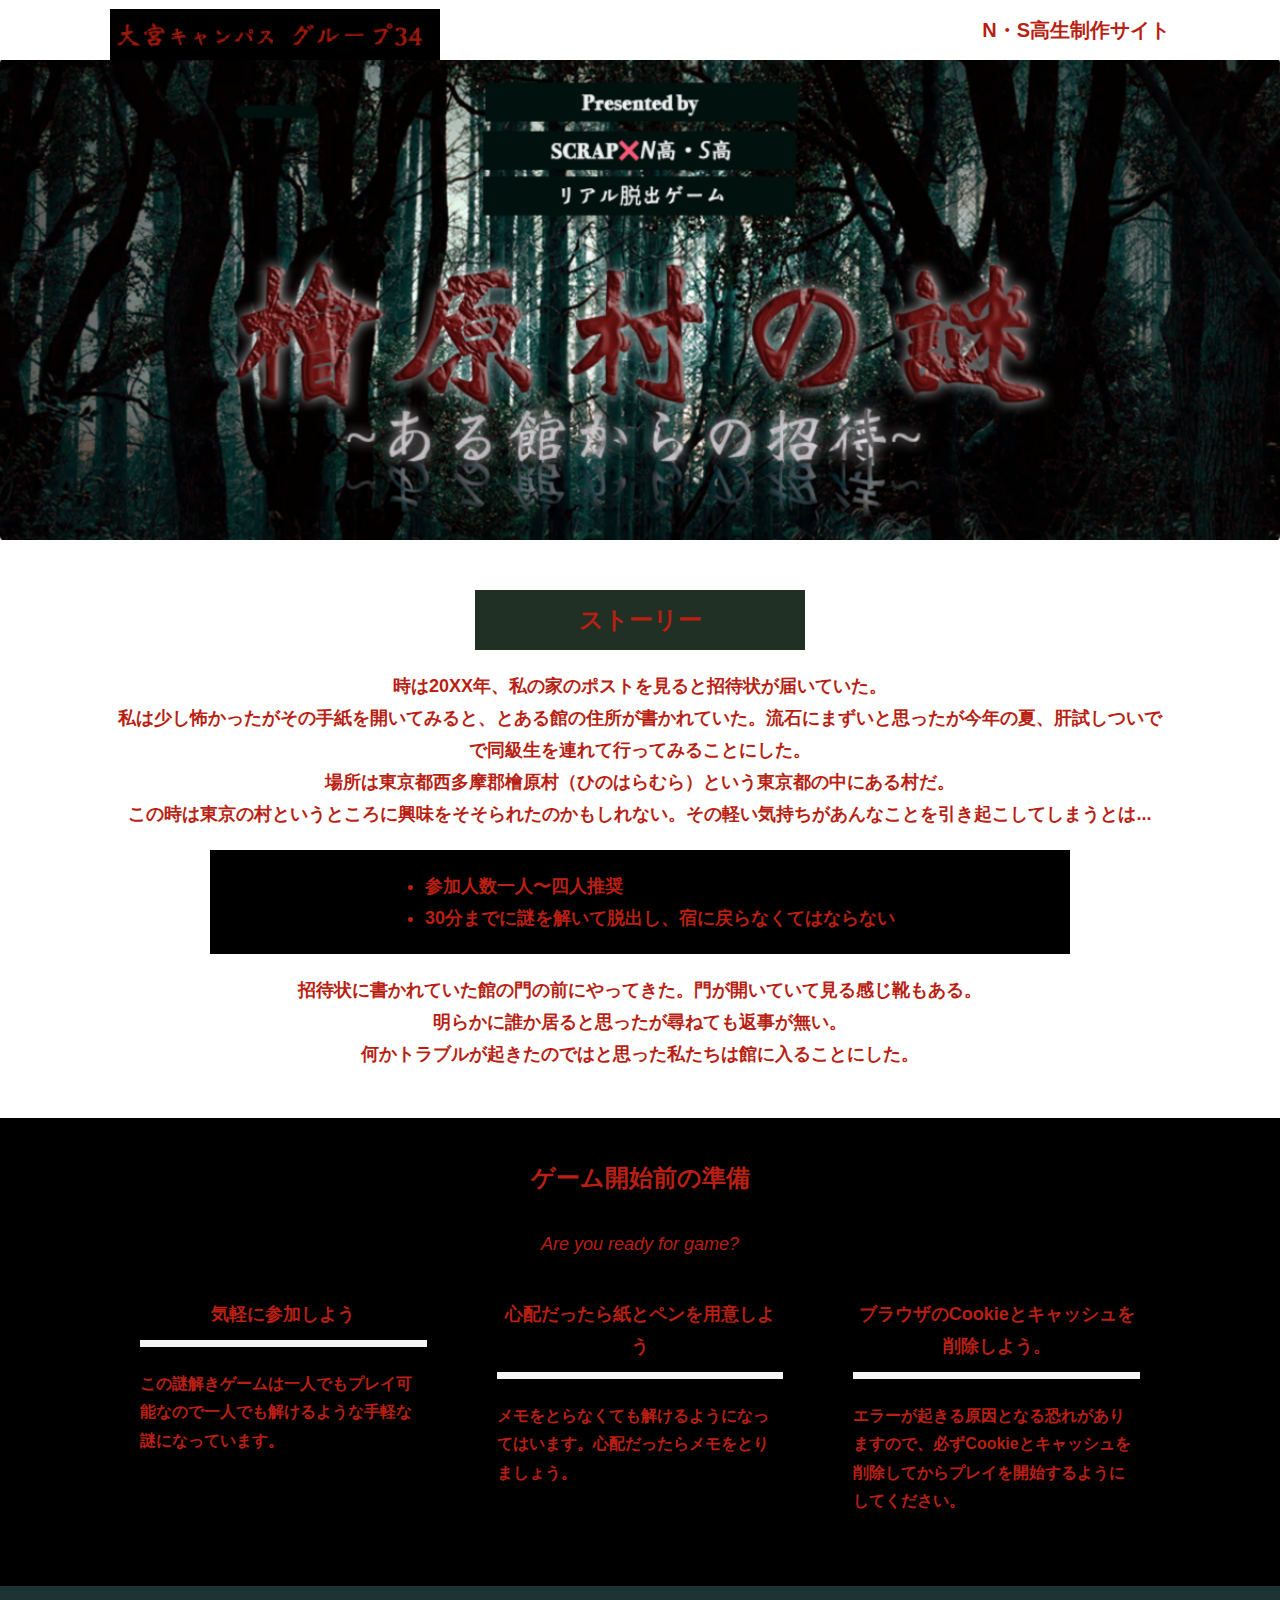
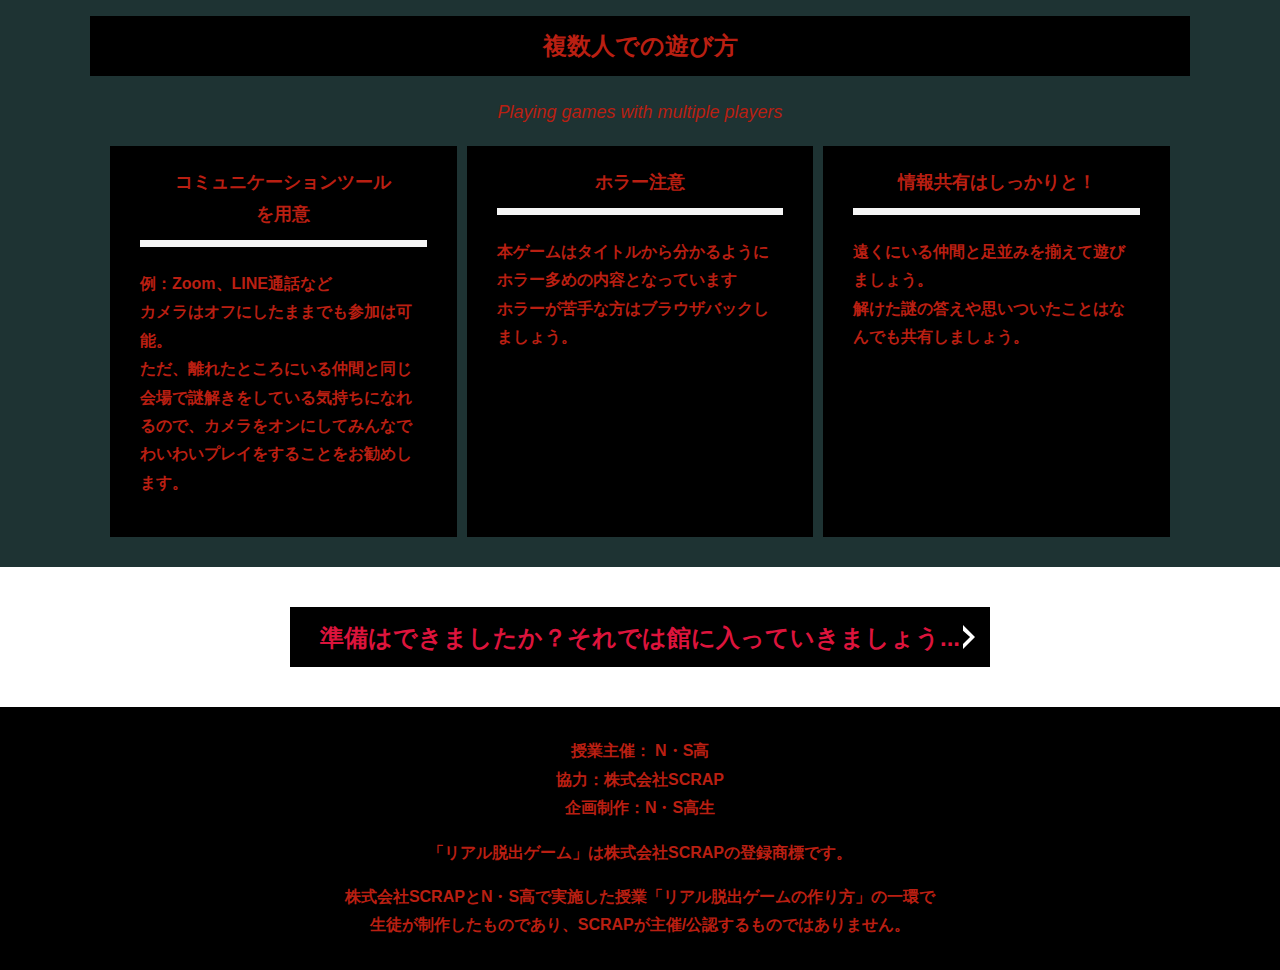
==== commit d51390ec: "Update index.html" ====
--- a/index.html
+++ b/index.html
@@ -104,17 +104,16 @@
           </div>
           <div class="column">
             <div class="card">
-              <h3 class="card__title">イヤホンを使おう！</h3>
-              <p class="card__content">本ゲームでは、登場人物が会話する動画を見ながら謎解きをします。<br>
-                動画を見るときにイヤホンを使うと、動画の再生中も仲間と会話をしながらプレイができます。<br>
-                ※イヤホンを使用しない場合は、音声をマイクが拾ってしまわないように、動画の再生中は通話ツールのミュート機能をご利用ください。</p>
+              <h3 class="card__title">ホラー注意</h3>
+              <p class="card__content">本ゲームはタイトルから分かるようにホラー多めの内容となっています<br>
+		      ホラーが苦手な方はブラウザバックしましょう。
             </div>
           </div>
           <div class="column">
             <div class="card">
               <h3 class="card__title">情報共有はしっかりと！</h3>
               <p class="card__content">遠くにいる仲間と足並みを揃えて遊びましょう。<br>
-                動画で気になったところ、解けた謎の答えや思いついたことはなんでも共有しましょう！</p>
+                解けた謎の答えや思いついたことはなんでも共有しましょう。</p>
             </div>
           </div>
         </div>
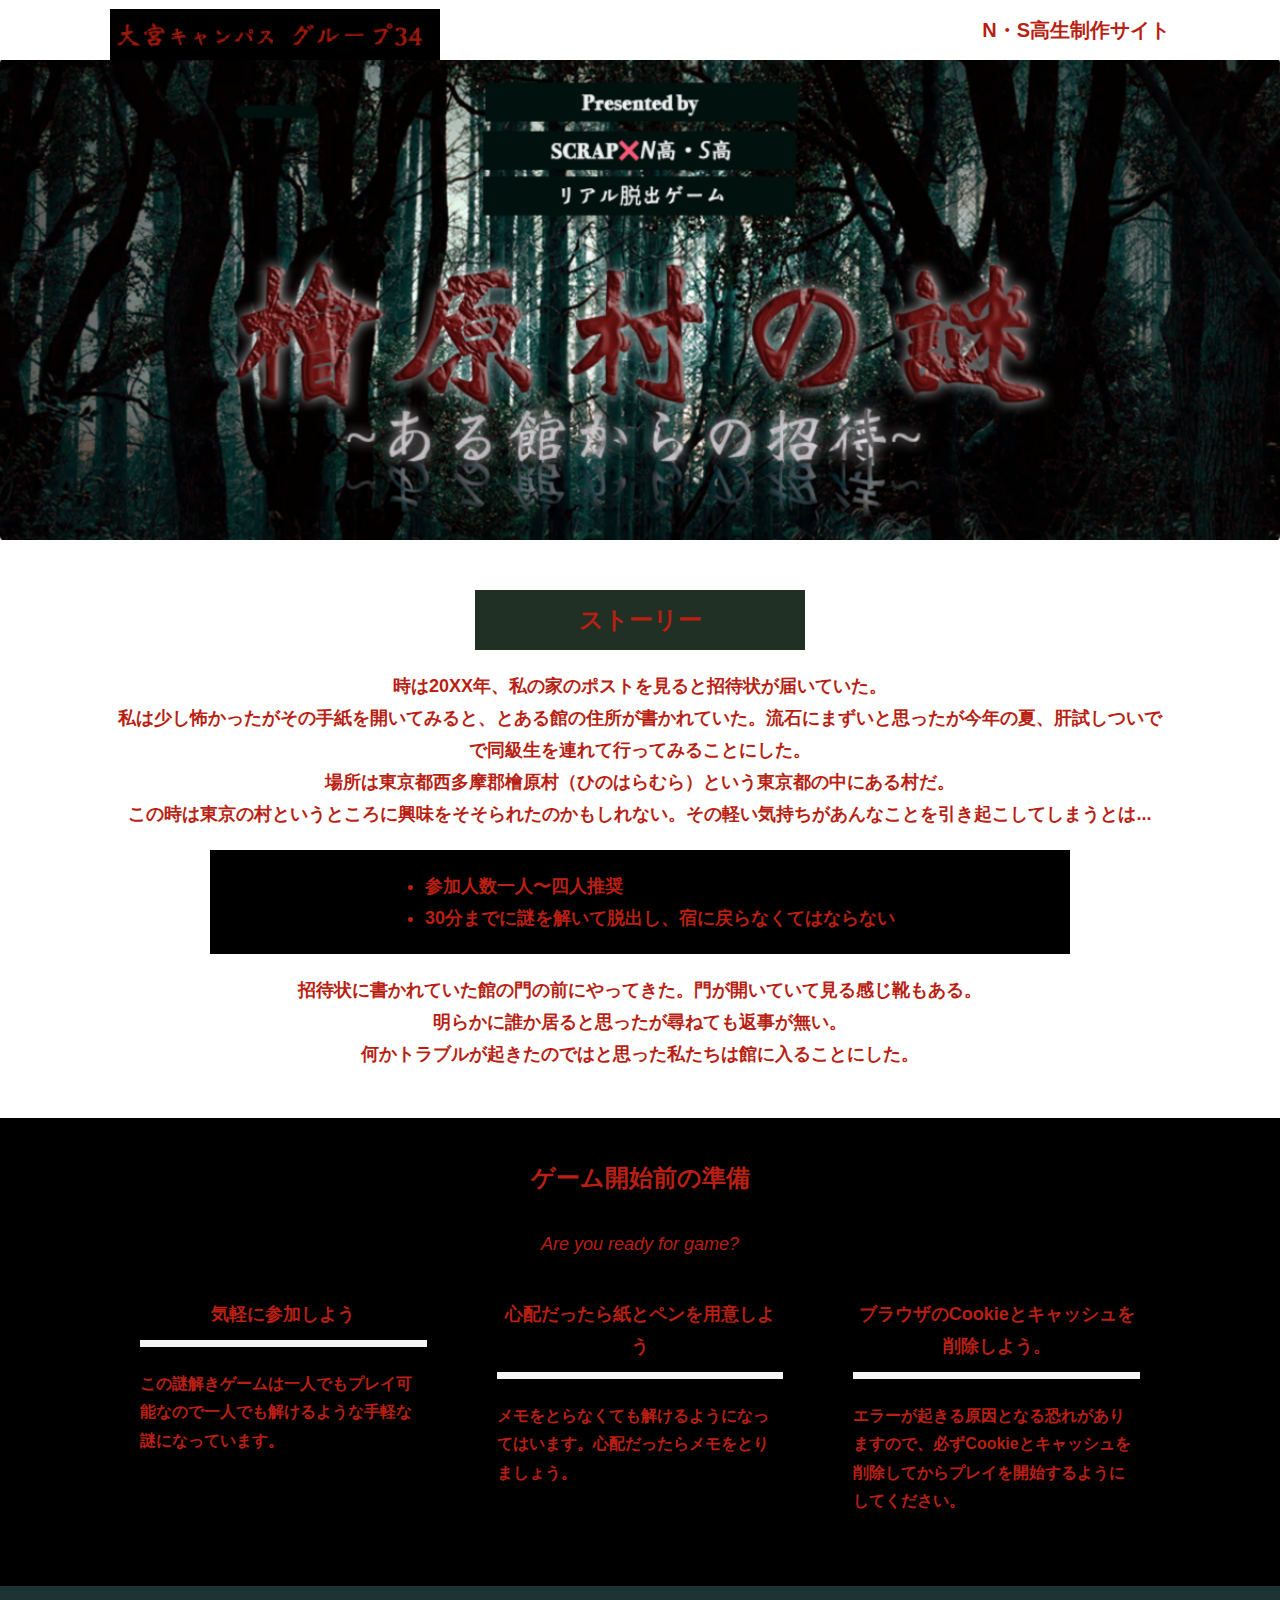
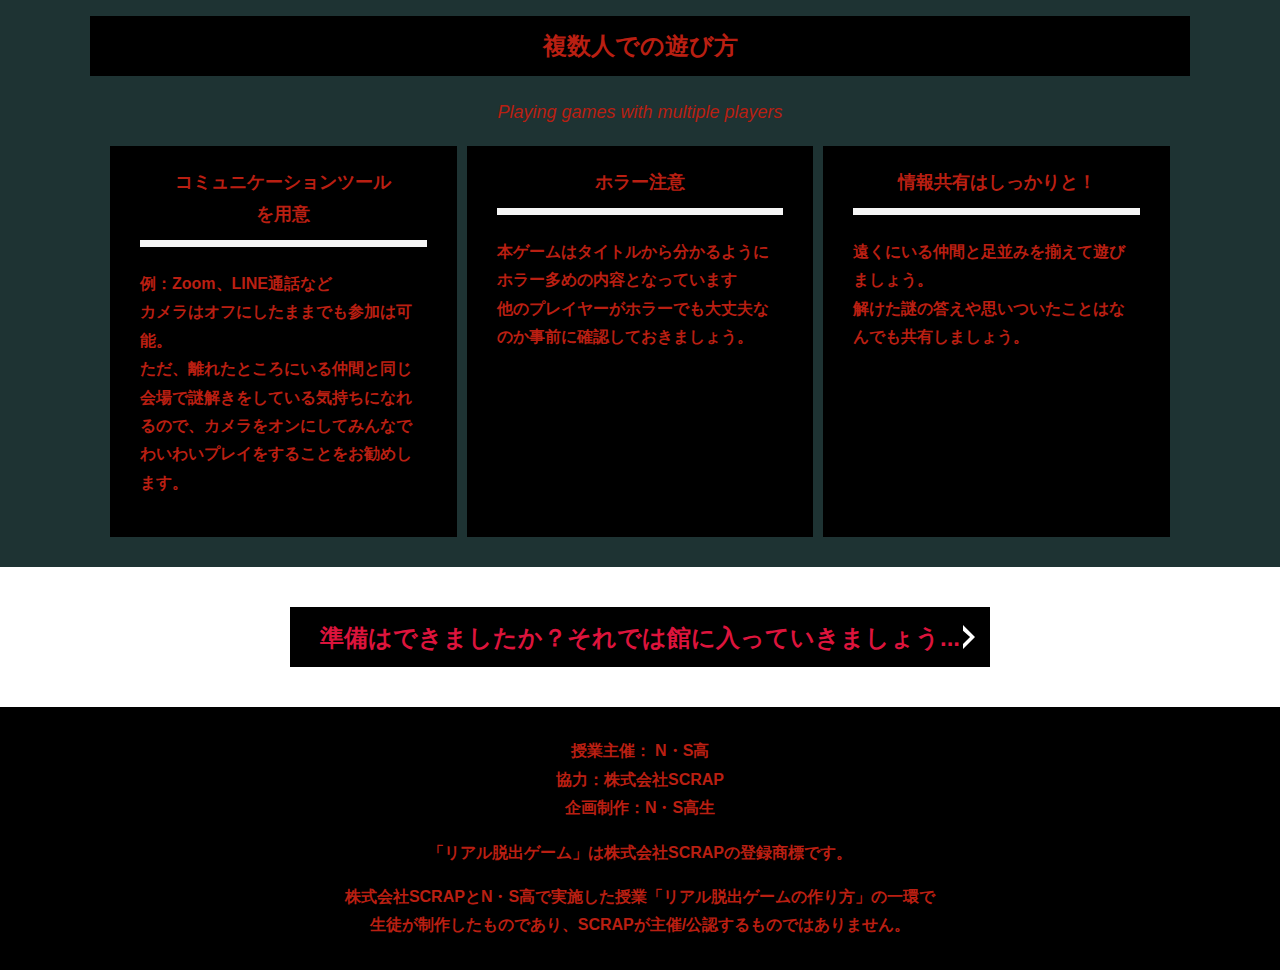
==== commit 7a01ded3: "Update index.html" ====
--- a/index.html
+++ b/index.html
@@ -106,7 +106,7 @@
             <div class="card">
               <h3 class="card__title">ホラー注意</h3>
               <p class="card__content">本ゲームはタイトルから分かるようにホラー多めの内容となっています<br>
-		      ホラーが苦手な方はブラウザバックしましょう。
+		      他のプレイヤーがホラーでも大丈夫なのか事前に確認しておきましょう。
             </div>
           </div>
           <div class="column">
